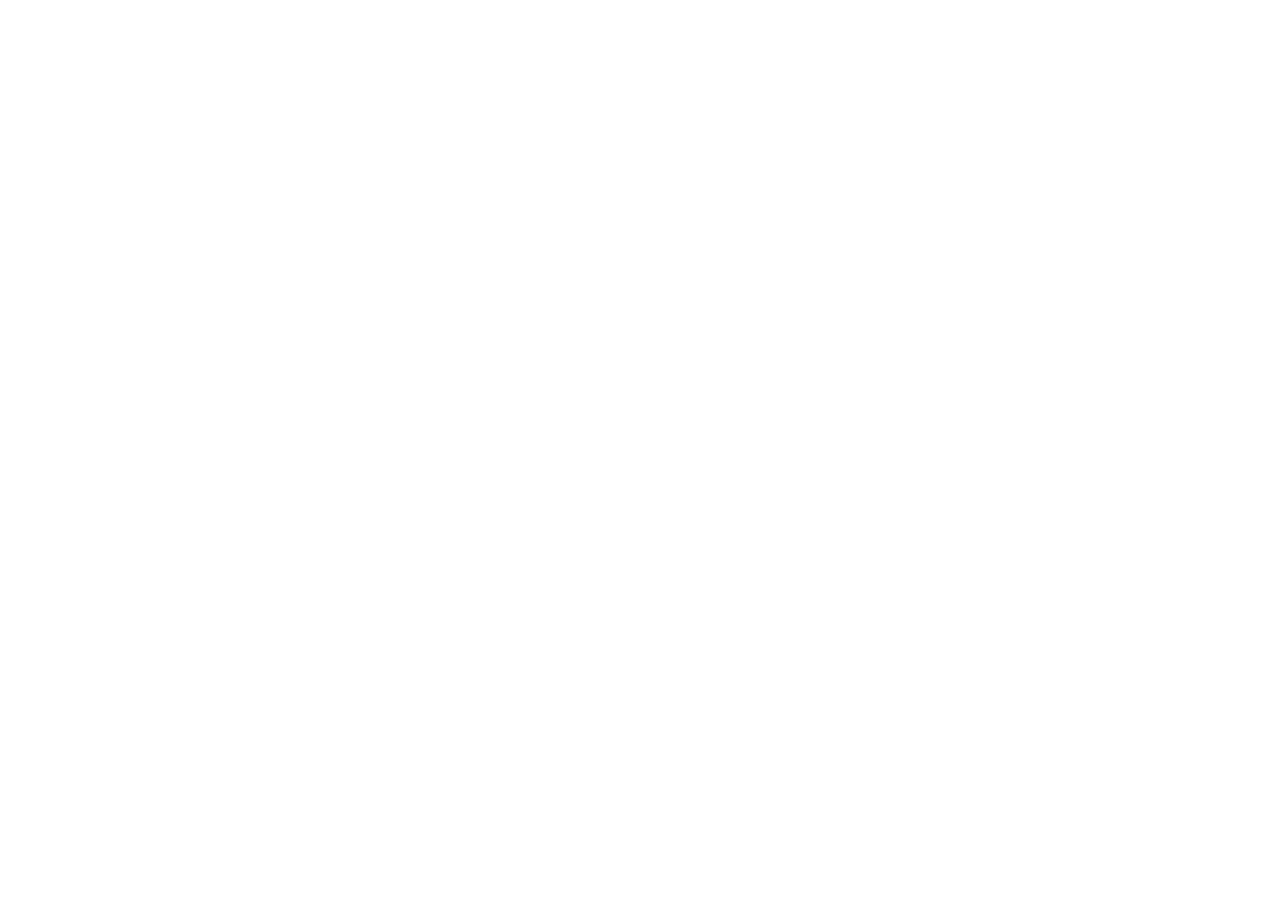
==== index.html @ fcef1ddd "first commit" ====
<!DOCTYPE html>
<html lang="en">
<head>
    <meta charset="UTF-8">
    <meta name="viewport" content="width=device-width, initial-scale=1.0">
    <title>Document</title>
    <link rel="stylesheet" href="css/style.css">
</head>
<body>


    <script src="js/script.js"></script>
</body>
</html>
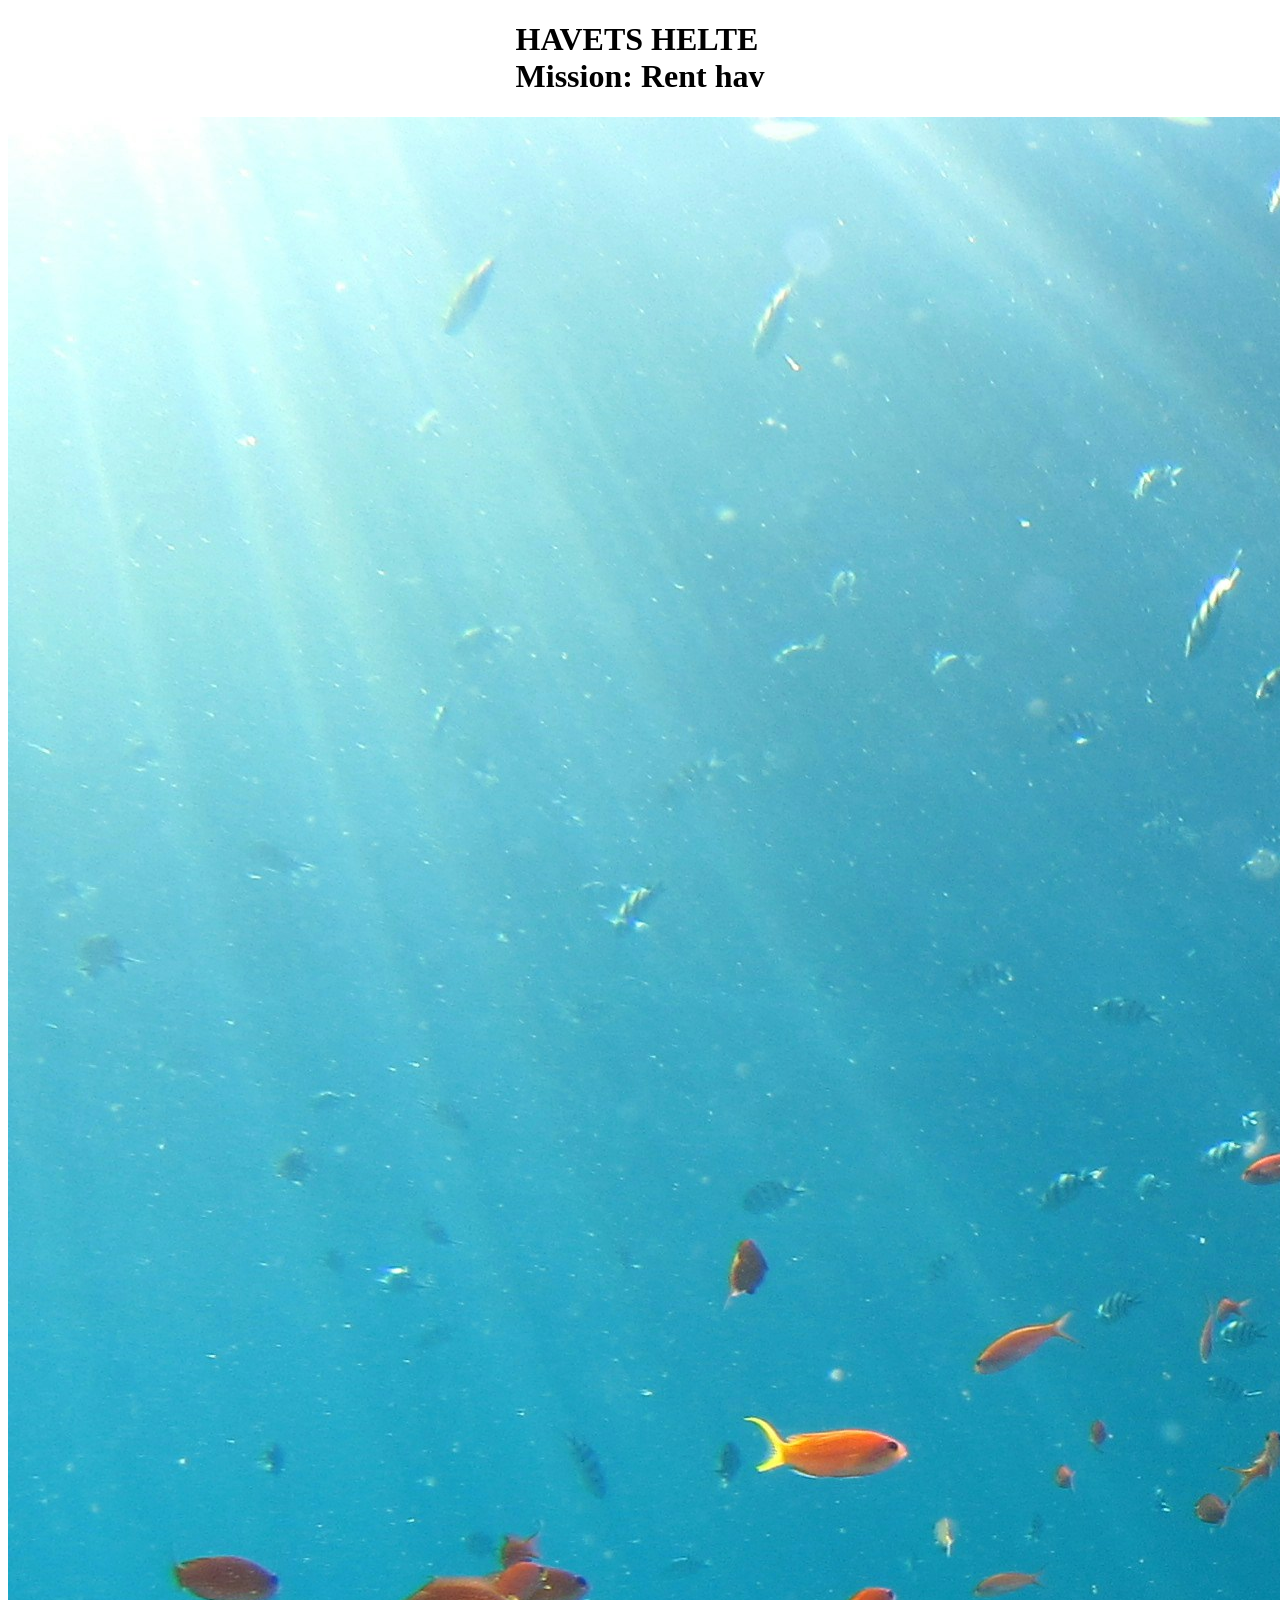
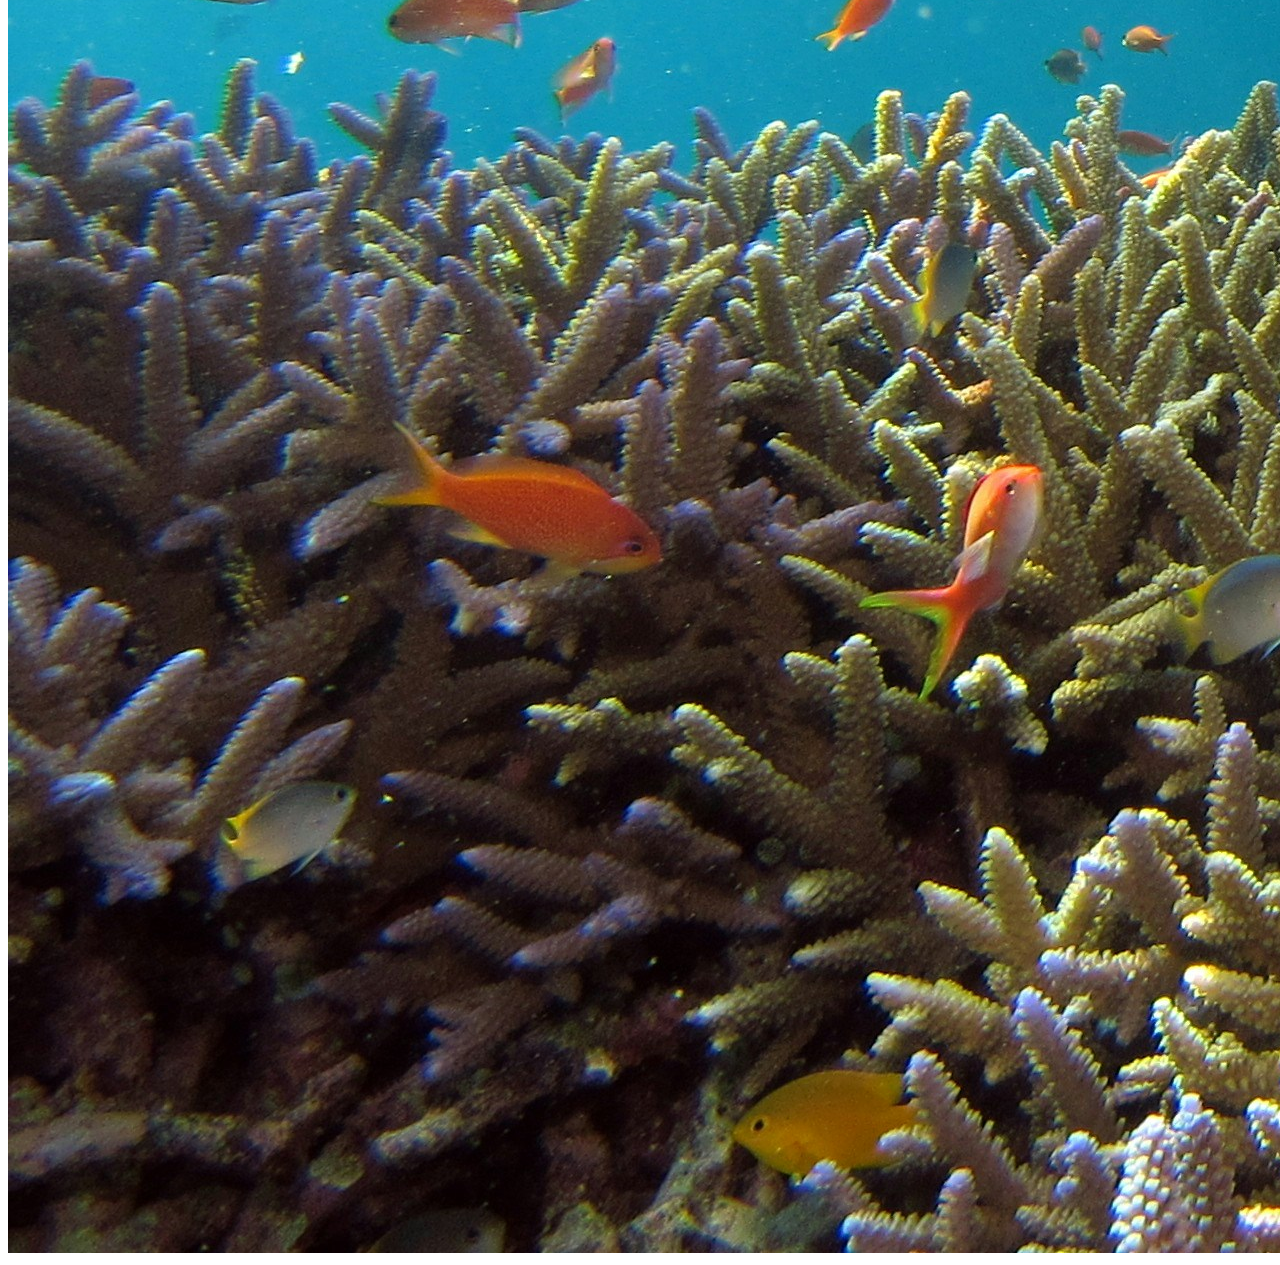
==== commit 8a63f4ad: "commit" ====
--- a/index.html
+++ b/index.html
@@ -7,8 +7,11 @@
     <link rel="stylesheet" href="css/style.css">
 </head>
 <body>
-
-
+   
+<header>
+<h1 class="h1">HAVETS HELTE <br> Mission: Rent hav</h1>
+<img src="img/background.jpg" alt="background">
+</header>
     <script src="js/script.js"></script>
 </body>
 </html>
--- a/css/style.css
+++ b/css/style.css
@@ -0,0 +1,5 @@
+h1 {
+    display: flex;
+    justify-content: center;
+    align-items: flex-end;
+}
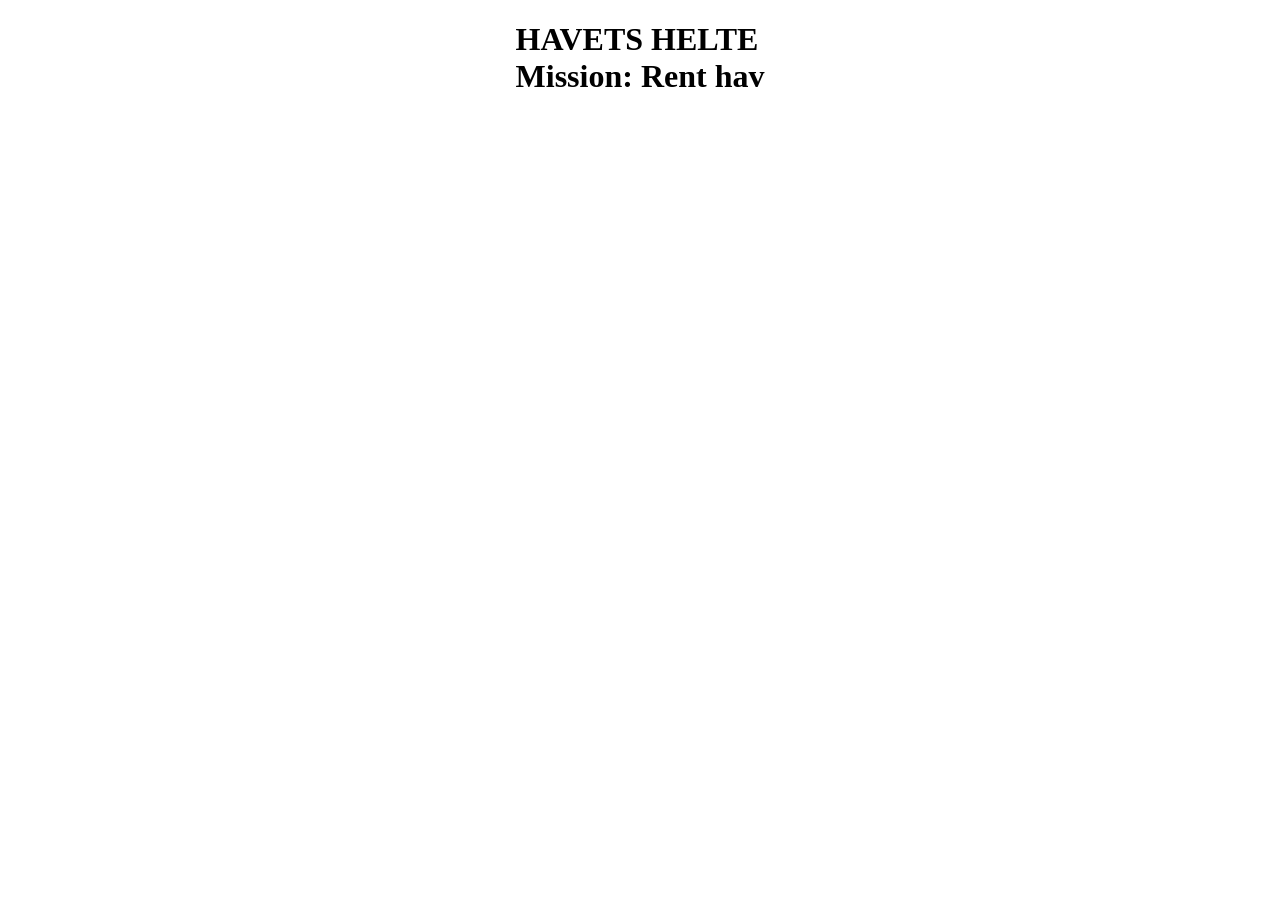
==== commit c1510ddc: "sigrids first commit" ====
--- a/index.html
+++ b/index.html
@@ -7,11 +7,10 @@
     <link rel="stylesheet" href="css/style.css">
 </head>
 <body>
-   
-<header>
 <h1 class="h1">HAVETS HELTE <br> Mission: Rent hav</h1>
-<img src="img/background.jpg" alt="background">
-</header>
+
+
+
     <script src="js/script.js"></script>
 </body>
 </html>
